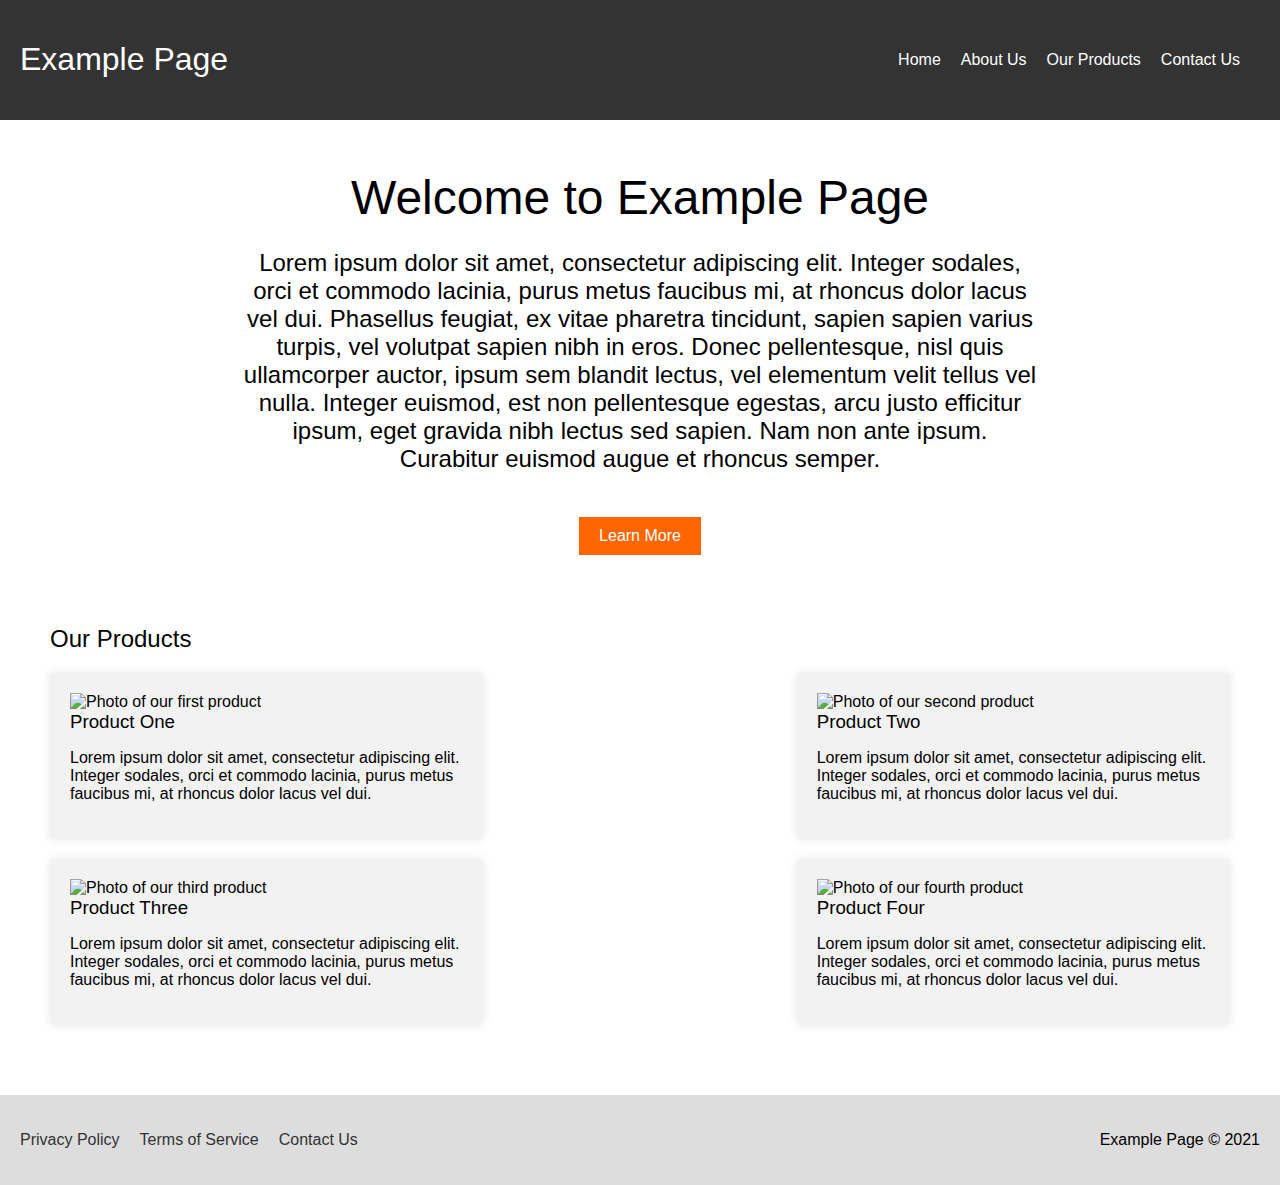
==== index.html @ c1b35490 "Add files via upload" ====
<!DOCTYPE html>
<html lang="en">
  <head>
    <meta charset="UTF-8" />
    <meta
      name="viewport"
      content="width=device-width, initial-scale=1, minimum-scale=1"
    />
    <title>Example Page with Grid System</title>
    <link rel="stylesheet" href="./style.css" />
  </head>
  <body>
    <header>
      <h1>Example Page</h1>
      <nav>
        <button
          class="hamburger"
          aria-label="Show Navigation Menu"
          aria-expanded="false"
          tabindex="0"
        >
          ☰
        </button>
        <!-- Navigation items -->
        <div class="navigation-items" aria-hidden="true">
          <button class="close-btn" aria-label="Hide Navigation Menu">x</button>
          <ul>
            <li><a href="#">Home</a></li>
            <li><a href="#">About Us</a></li>
            <li><a href="#">Our Products</a></li>
            <li><a href="#">Contact Us</a></li>
          </ul>
        </div>
      </nav>
    </header>
    <main>
      <section id="hero">
        <h2>Welcome to Example Page</h2>
        <p>
          Lorem ipsum dolor sit amet, consectetur adipiscing elit. Integer
          sodales, orci et commodo lacinia, purus metus faucibus mi, at rhoncus
          dolor lacus vel dui. Phasellus feugiat, ex vitae pharetra tincidunt,
          sapien sapien varius turpis, vel volutpat sapien nibh in eros. Donec
          pellentesque, nisl quis ullamcorper auctor, ipsum sem blandit lectus,
          vel elementum velit tellus vel nulla. Integer euismod, est non
          pellentesque egestas, arcu justo efficitur ipsum, eget gravida nibh
          lectus sed sapien. Nam non ante ipsum. Curabitur euismod augue et
          rhoncus semper.
        </p>
        <a href="#" class="cta-button">Learn More</a>
      </section>
      <section id="products">
        <h2>Our Products</h2>
        <div class="product-grid-container">
          <div class="product-card">
            <img src="product-one.jpg" alt="Photo of our first product" />
            <h3>Product One</h3>
            <p>
              Lorem ipsum dolor sit amet, consectetur adipiscing elit. Integer
              sodales, orci et commodo lacinia, purus metus faucibus mi, at
              rhoncus dolor lacus vel dui.
            </p>
          </div>
          <div class="product-card">
            <img src="product-two.jpg" alt="Photo of our second product" />
            <h3>Product Two</h3>
            <p>
              Lorem ipsum dolor sit amet, consectetur adipiscing elit. Integer
              sodales, orci et commodo lacinia, purus metus faucibus mi, at
              rhoncus dolor lacus vel dui.
            </p>
          </div>
          <div class="product-card">
            <img src="product-three.jpg" alt="Photo of our third product" />
            <h3>Product Three</h3>
            <p>
              Lorem ipsum dolor sit amet, consectetur adipiscing elit. Integer
              sodales, orci et commodo lacinia, purus metus faucibus mi, at
              rhoncus dolor lacus vel dui.
            </p>
          </div>
          <div class="product-card">
            <img src="product-four.jpg" alt="Photo of our fourth product" />
            <h3>Product Four</h3>
            <p>
              Lorem ipsum dolor sit amet, consectetur adipiscing elit. Integer
              sodales, orci et commodo lacinia, purus metus faucibus mi, at
              rhoncus dolor lacus vel dui.
            </p>
          </div>
        </div>
      </section>
    </main>
    <footer>
      <ul>
        <li><a href="#">Privacy Policy</a></li>
        <li><a href="#">Terms of Service</a></li>
        <li><a href="#">Contact Us</a></li>
      </ul>
      <p>Example Page &copy; 2021</p>
    </footer>
    <script src="./script.js"></script>
  </body>
</html>
---- style.css ----
body {
  font-family: Arial, sans-serif;
  margin: 0;
}

button {
  display: flex;
  cursor: pointer;
  height: 25px;
  width: 25px;
  background: transparent;
  border: unset;
  color: #fff;
  font-size: 2em;
  align-items: center;
  justify-content: center;
  transition: margin 0.4s linear;
}

.close-btn {
  display: none;
}

header {
  background-color: #333;
  color: white;
  display: flex;
  flex-direction: row;
  justify-content: space-between;
  align-items: center;
  padding: 20px;
  position: relative;
}

.navigation-items {
  align-items: center;
}

.navigation-items[aria-hidden="false"] {
  flex-direction: column;
  align-items: flex-end;
  position: fixed;
  right: 0;
  top: 0;
  height: 100vh;
  background-color: #333;
  padding: 0 20px 0 40px;
  z-index: 99;
  opacity: 1;
  margin-right: 0;
  transition: margin 0.5s ease-in-out;
}

nav ul {
  list-style: none;
  margin: 0;
  padding: 0;
  display: flex;
  flex-direction: row;
}

nav li {
  margin-right: 20px;
}

nav a {
  color: white;
  text-decoration: none;
}

h1,
h2,
h3 {
  font-weight: normal;
}

#hero {
  background-image: url("hero-image.jpg");
  background-size: cover;
  background-position: center;
  display: flex;
  flex-direction: column;
  justify-content: flex-start;
  align-items: center;
  margin-top: 50px;
}

.hamburger {
  position: absolute;
  top: calc(50% - 12.5px);
  right: 12px;
  display: none;
}

#hero h2 {
  font-size: 48px;
  margin: 0;
  text-align: center;
}

#hero p {
  font-size: 24px;
  max-width: 800px;
  text-align: center;
}

.cta-button {
  background-color: #ff6600;
  border: none;
  color: white;
  font-size: 16px;
  padding: 10px 20px;
  margin-top: 20px;
  text-decoration: none;
}

#about {
  display: flex;
  flex-direction: row;
  justify-content: space-between;
  align-items: center;
  margin: 50px 0;
  padding: 0 50px;
}

#about img {
  width: 50%;
  height: auto;
}

#products {
  display: flex;
  flex-direction: column;
  align-items: flex-start;
  margin: 50px 0;
  padding: 0 50px;
}

#products li {
  flex-basis: 30%;
  margin-bottom: 50px;
}

#products h3 {
  margin: 0;
}

#products img {
  width: 100%;
  height: auto;
}

#contact {
  display: flex;
  flex-direction: column;
  justify-content: center;
  align-items: center;
  margin: 50px 0;
  padding: 0 50px;
}

form {
  display: flex;
  flex-direction: column;
  align-items: flex-start;
  width: 100%;
}

form label {
  font-size: 18px;
  margin-bottom: 10px;
}

form input,
form textarea {
  font-size: 16px;
  padding: 10px;
  margin-bottom: 20px;
  width: 100%;
  border: 1px solid #ccc;
  border-radius: 4px;
}

form input:focus,
form textarea:focus {
  outline: none;
  border-color: #ff6600;
}

button[type="submit"] {
  background-color: #ff6600;
  border: none;
  color: white;
  font-size: 16px;
  padding: 10px 20px;
  margin-top: 20px;
  text-decoration: none;
  cursor: pointer;
}

footer {
  background-color: #ddd;
  display: flex;
  flex-direction: row;
  justify-content: space-between;
  align-items: center;
  padding: 20px;
}

footer ul {
  list-style: none;
  margin: 0;
  padding: 0;
  display: flex;
  flex-direction: row;
}

footer li {
  margin-right: 20px;
}

footer a {
  color: #333;
  text-decoration: none;
}

.product-grid-container {
  display: flex;
  flex-wrap: wrap;
  justify-content: space-between;
}

.product-card {
  flex-basis: calc(33.33%);
  margin-bottom: 20px;
  padding: 20px;
  background-color: #f2f2f2;
  border-radius: 4px;
  box-shadow: 0 0 10px rgba(0, 0, 0, 0.1);
}

@media screen and (max-width: 768px) {
  .product-card {
    flex-basis: 100%;
  }

  .navigation-items[aria-hidden="true"] {
    opacity: 0;
    margin-right: -100%;
  }

  .navigation-items[aria-hidden="true"] ul {
    display: none;
  }

  .navigation-items[aria-hidden="false"] button {
    display: block;
  }

  .navigation-items[aria-hidden="false"] ul {
    display: flex;
  }

  .close-btn {
    top: 50px;
    position: absolute;
    right: 20px;
  }

  .hamburger {
    display: flex;
  }

  nav ul {
    display: flex;
    flex-direction: column;
    align-items: flex-end;
    margin-top: 150px;
    font-size: 2em;
  }

  nav ul li {
    margin-top: 20px;
    margin-right: 0px;
  }
}
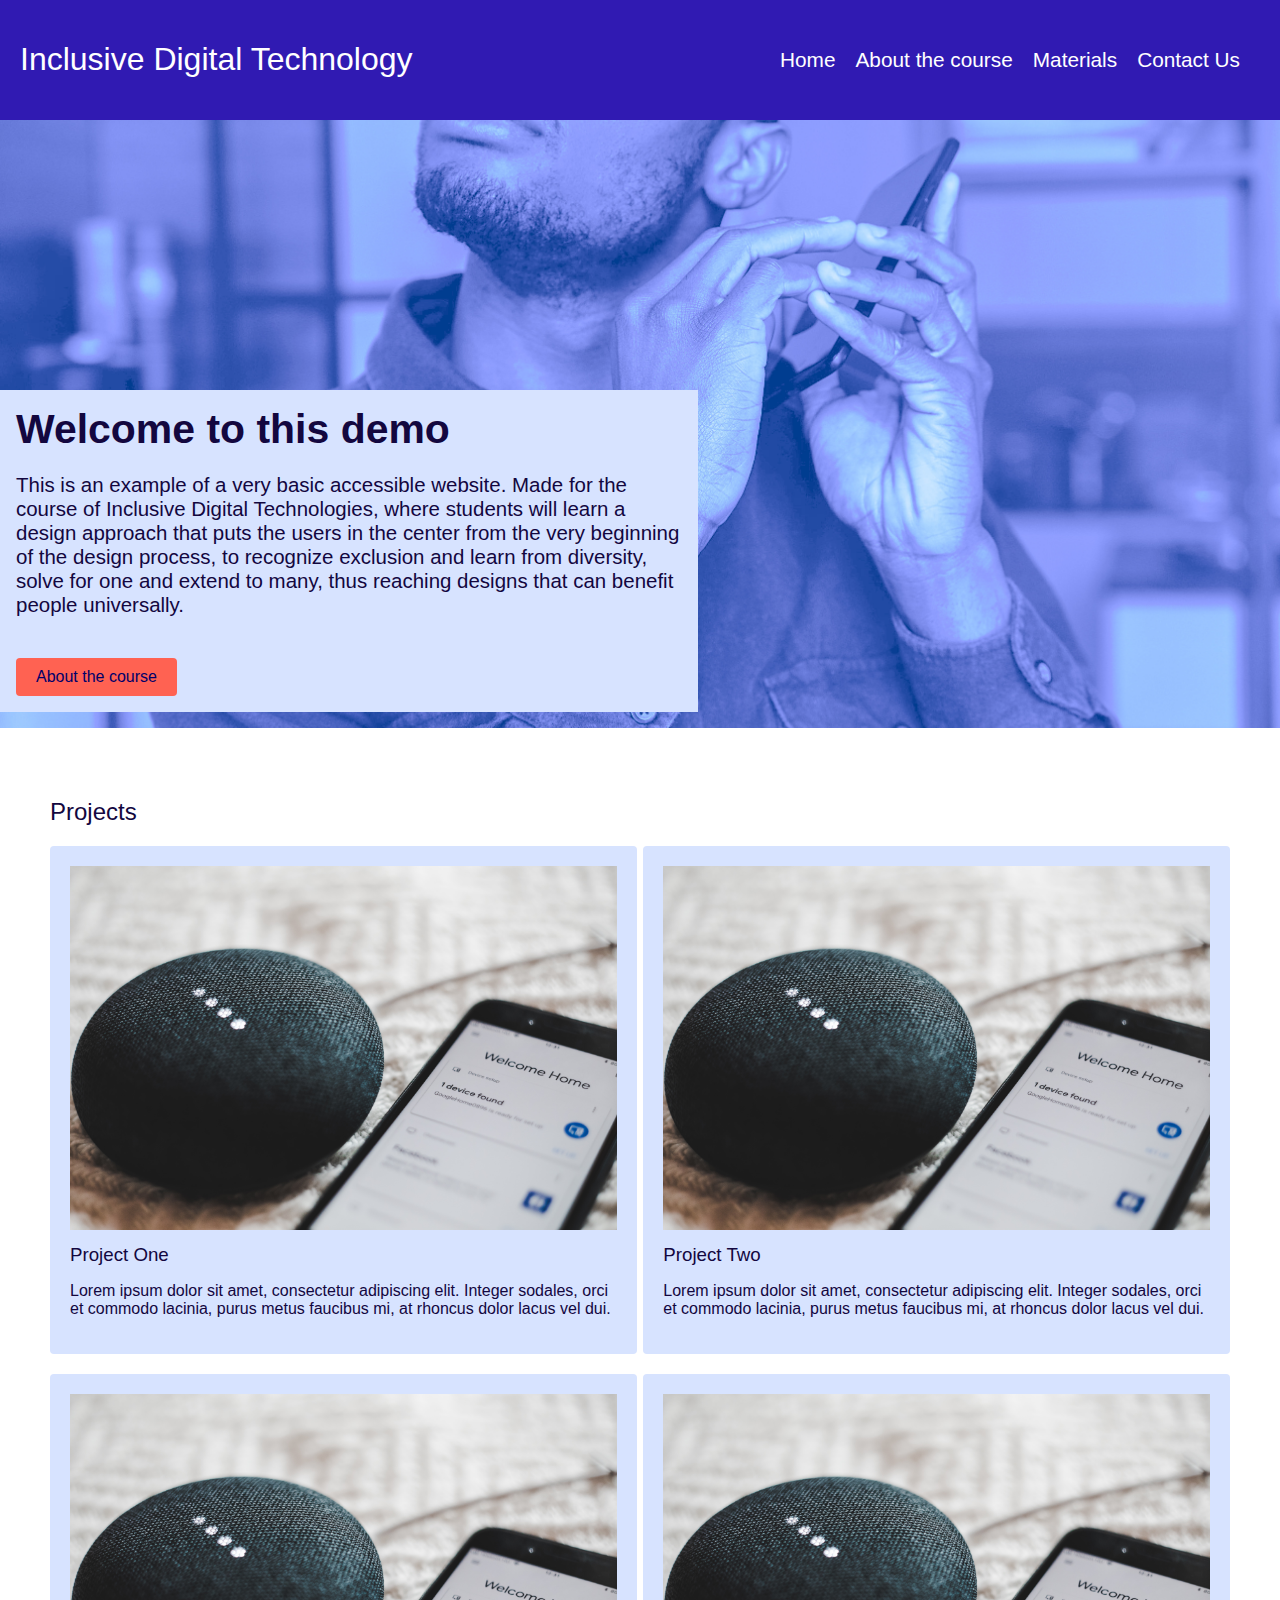
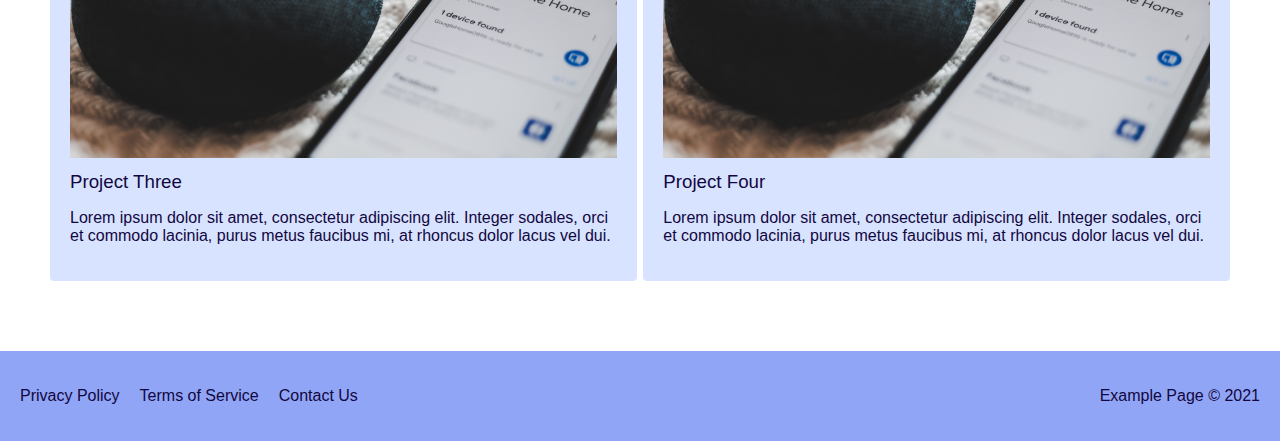
==== commit 5f5a26bf: "Add files via upload" ====
--- a/index.html
+++ b/index.html
@@ -6,82 +6,83 @@
       name="viewport"
       content="width=device-width, initial-scale=1, minimum-scale=1"
     />
-    <title>Example Page with Grid System</title>
+    <title>Inclusive Digital Technology</title>
     <link rel="stylesheet" href="./style.css" />
   </head>
   <body>
     <header>
-      <h1>Example Page</h1>
-      <nav>
-        <button
+      <div id="skip-link">
+        <a href="#main">Skip to main content</a>
+      </div>
+
+      <div id="header-container" >
+        <h1>Inclusive Digital Technology</h1>
+        <nav>
+          <button
           class="hamburger"
           aria-label="Show Navigation Menu"
           aria-expanded="false"
           tabindex="0"
-        >
-          ☰
-        </button>
+          >
+            ☰
+          </button>
         <!-- Navigation items -->
-        <div class="navigation-items" aria-hidden="true">
+        
+        <div class="navigation-items">
           <button class="close-btn" aria-label="Hide Navigation Menu">x</button>
           <ul>
-            <li><a href="#">Home</a></li>
-            <li><a href="#">About Us</a></li>
-            <li><a href="#">Our Products</a></li>
-            <li><a href="#">Contact Us</a></li>
+            <li><a href="index.html">Home</a></li>
+            <li><a href="About-the-course.html">About the course</a></li>
+            <li><a href="Materials.html">Materials</a></li>
+            <li><a href="Contact-us.html">Contact Us</a></li>
           </ul>
         </div>
       </nav>
+    </div>
     </header>
-    <main>
+    <main id="main">
       <section id="hero">
-        <h2>Welcome to Example Page</h2>
-        <p>
-          Lorem ipsum dolor sit amet, consectetur adipiscing elit. Integer
-          sodales, orci et commodo lacinia, purus metus faucibus mi, at rhoncus
-          dolor lacus vel dui. Phasellus feugiat, ex vitae pharetra tincidunt,
-          sapien sapien varius turpis, vel volutpat sapien nibh in eros. Donec
-          pellentesque, nisl quis ullamcorper auctor, ipsum sem blandit lectus,
-          vel elementum velit tellus vel nulla. Integer euismod, est non
-          pellentesque egestas, arcu justo efficitur ipsum, eget gravida nibh
-          lectus sed sapien. Nam non ante ipsum. Curabitur euismod augue et
-          rhoncus semper.
-        </p>
-        <a href="#" class="cta-button">Learn More</a>
+        <div>
+             <h2><strong>Welcome to this demo</strong></h2>
+              <p>
+                This is an example of a very basic accessible website. Made for the course of Inclusive Digital Technologies, where students will learn a design approach that puts the users in the center from the very beginning of the design process, to recognize exclusion and learn from diversity, solve for one and extend to many, thus reaching designs that can benefit people universally.
+              </p>
+              <a href="About-the-course.html" class="cta-button">About the course</a>
+         </div>       
       </section>
-      <section id="products">
-        <h2>Our Products</h2>
-        <div class="product-grid-container">
-          <div class="product-card">
-            <img src="product-one.jpg" alt="Photo of our first product" />
-            <h3>Product One</h3>
+      <section id="projects">
+        <h2>Projects</h2>
+        <div class="project-grid-container">
+          <div class="project-card">
+            <img src="assets/project_placeholder.jpg" alt="Photo of our first project" />
+            <h3>Project One</h3>
             <p>
               Lorem ipsum dolor sit amet, consectetur adipiscing elit. Integer
               sodales, orci et commodo lacinia, purus metus faucibus mi, at
               rhoncus dolor lacus vel dui.
             </p>
           </div>
-          <div class="product-card">
-            <img src="product-two.jpg" alt="Photo of our second product" />
-            <h3>Product Two</h3>
+          <div class="project-card">
+            <img src="assets/project_placeholder.jpg" alt="Photo of our second project" />
+            <h3>Project Two</h3>
             <p>
               Lorem ipsum dolor sit amet, consectetur adipiscing elit. Integer
               sodales, orci et commodo lacinia, purus metus faucibus mi, at
               rhoncus dolor lacus vel dui.
             </p>
           </div>
-          <div class="product-card">
-            <img src="product-three.jpg" alt="Photo of our third product" />
-            <h3>Product Three</h3>
+          <div class="project-card">
+            <img src="assets/project_placeholder.jpg" alt="Photo of our third project" />
+            <h3>Project Three</h3>
             <p>
               Lorem ipsum dolor sit amet, consectetur adipiscing elit. Integer
               sodales, orci et commodo lacinia, purus metus faucibus mi, at
               rhoncus dolor lacus vel dui.
             </p>
           </div>
-          <div class="product-card">
-            <img src="product-four.jpg" alt="Photo of our fourth product" />
-            <h3>Product Four</h3>
+          <div class="project-card">
+            <img src="assets/project_placeholder.jpg" alt="Photo of our fourth project" />
+            <h3>Project Four</h3>
             <p>
               Lorem ipsum dolor sit amet, consectetur adipiscing elit. Integer
               sodales, orci et commodo lacinia, purus metus faucibus mi, at
@@ -102,3 +103,4 @@
     <script src="./script.js"></script>
   </body>
 </html>
+
--- a/style.css
+++ b/style.css
@@ -1,6 +1,7 @@
 body {
   font-family: Arial, sans-serif;
   margin: 0;
+  color: #13073F;
 }
 
 button {
@@ -21,9 +22,29 @@
   display: none;
 }
 
-header {
-  background-color: #333;
-  color: white;
+#skip-link a {
+  background-color: #000069;
+  color: white;
+  width: 10em;
+  padding: 0.5em;
+  text-align: center;
+  margin: 0 0 1em;
+  /* visibly hidden (positioned off-screen) by default */
+  position: absolute;
+  top: -40px;
+  left: 0px;
+}
+#skip-link a:focus { 
+  /* move into visible focus */
+  top: 0.1em;   
+  left: 1em;
+}
+
+header{
+  background-color: #301ab2 ;
+  color: white;
+}
+#header-container {
   display: flex;
   flex-direction: row;
   justify-content: space-between;
@@ -34,6 +55,7 @@
 
 .navigation-items {
   align-items: center;
+  font-size: 1.3em;
 }
 
 .navigation-items[aria-hidden="false"] {
@@ -43,7 +65,7 @@
   right: 0;
   top: 0;
   height: 100vh;
-  background-color: #333;
+  background-color: #301ab2 ;
   padding: 0 20px 0 40px;
   z-index: 99;
   opacity: 1;
@@ -74,17 +96,6 @@
   font-weight: normal;
 }
 
-#hero {
-  background-image: url("hero-image.jpg");
-  background-size: cover;
-  background-position: center;
-  display: flex;
-  flex-direction: column;
-  justify-content: flex-start;
-  align-items: center;
-  margin-top: 50px;
-}
-
 .hamburger {
   position: absolute;
   top: calc(50% - 12.5px);
@@ -92,26 +103,59 @@
   display: none;
 }
 
+#hero {
+  background-image: url("assets/hero-image.jpg");
+  background-size: cover;
+  background-position: center;
+  display: flex;
+  flex-direction: column;
+  justify-content: flex-end;
+  align-items: flex-start;
+  margin-top: 0px;
+  padding-top: 2em;
+  padding-bottom: 1em;
+  height: 35em;
+}
+
+
 #hero h2 {
-  font-size: 48px;
-  margin: 0;
-  text-align: center;
+  font-size: 3.2vw;
+  margin: 0;
+  text-align: left;
 }
 
 #hero p {
-  font-size: 24px;
+  font-size: 1.6vw;
   max-width: 800px;
-  text-align: center;
-}
+  text-align: left;
+}
+
+#hero img {
+  width: 100%
+}
+
+#hero div {
+  align-self: baseline;
+  padding: 1em;
+  background-color: #D7E3FF ;
+  display: block;
+  margin-top: 2em;
+  display: flex;
+  flex-direction: column;
+  justify-content: flex-start;
+  align-items: flex-start;
+  width: 52%;
+  }
 
 .cta-button {
-  background-color: #ff6600;
+  background-color: #FF6252;
   border: none;
-  color: white;
+  color: #000069;
   font-size: 16px;
   padding: 10px 20px;
   margin-top: 20px;
   text-decoration: none;
+  border-radius: 4px;
 }
 
 #about {
@@ -128,7 +172,7 @@
   height: auto;
 }
 
-#products {
+#projects {
   display: flex;
   flex-direction: column;
   align-items: flex-start;
@@ -136,16 +180,17 @@
   padding: 0 50px;
 }
 
-#products li {
+#projects li {
   flex-basis: 30%;
   margin-bottom: 50px;
 }
 
-#products h3 {
-  margin: 0;
-}
-
-#products img {
+#projects h3 {
+  margin: 0;
+  margin-top: 0.5em;
+}
+
+#projects img {
   width: 100%;
   height: auto;
 }
@@ -158,6 +203,7 @@
   margin: 50px 0;
   padding: 0 50px;
 }
+
 
 form {
   display: flex;
@@ -199,7 +245,7 @@
 }
 
 footer {
-  background-color: #ddd;
+  background-color: #90A5F6;
   display: flex;
   flex-direction: row;
   justify-content: space-between;
@@ -220,44 +266,71 @@
 }
 
 footer a {
-  color: #333;
+  color: #13073F  ;
   text-decoration: none;
 }
 
-.product-grid-container {
+.project-grid-container {
   display: flex;
   flex-wrap: wrap;
   justify-content: space-between;
 }
 
-.product-card {
-  flex-basis: calc(33.33%);
+.project-card {
+  flex-basis: calc(46.33%);
   margin-bottom: 20px;
   padding: 20px;
-  background-color: #f2f2f2;
+  background-color: #D7E3FF;
   border-radius: 4px;
-  box-shadow: 0 0 10px rgba(0, 0, 0, 0.1);
+  /*box-shadow: 0 0 10px rgba(0, 0, 0, 0.1);*/
 }
 
 @media screen and (max-width: 768px) {
-  .product-card {
+
+  #hero div {
+    width: 90%;
+  }
+  #hero h2 {
+    font-size: 48px;
+  }
+
+  #hero p {
+    font-size: 24px;
+  }
+
+  .project-card {
     flex-basis: 100%;
   }
 
-  .navigation-items[aria-hidden="true"] {
+    .navigation-items {
     opacity: 0;
     margin-right: -100%;
   }
 
-  .navigation-items[aria-hidden="true"] ul {
+  .navigation-items ul {
     display: none;
   }
 
-  .navigation-items[aria-hidden="false"] button {
+  .navigation-items.drawer {
+    flex-direction: column;
+    align-items: flex-end;
+    position: fixed;
+    right: 0;
+    top: 0;
+    height: 100vh;
+    background-color: #333;
+    padding: 0 20px 0 40px;
+    z-index: 99;
+    opacity: 1;
+    margin-right: 0;
+    transition: margin 0.5s ease-in-out;
+  }  
+
+  .navigation-items.drawer button {
     display: block;
   }
 
-  .navigation-items[aria-hidden="false"] ul {
+  .navigation-items.drawer ul {
     display: flex;
   }
 
@@ -283,5 +356,34 @@
     margin-top: 20px;
     margin-right: 0px;
   }
-}
-
+
+
+}
+
+header :focus,
+main :focus,
+form :focus {
+  border-radius: 2px;
+  outline: 2px solid white !important;
+  background-color: #000069;
+  color: white;
+}
+
+footer :focus {
+  border-radius: 2px;
+  outline: 2px solid white !important;
+  background-color: #000069;
+  color: white;
+  padding: 0.2em;  
+}
+
+header a:focus{
+    padding: .2em;
+}
+
+.cta-button:hover {
+  border-radius: 2px;
+  outline: 2px solid white !important;
+  background-color: #000069;
+  color: white;
+}
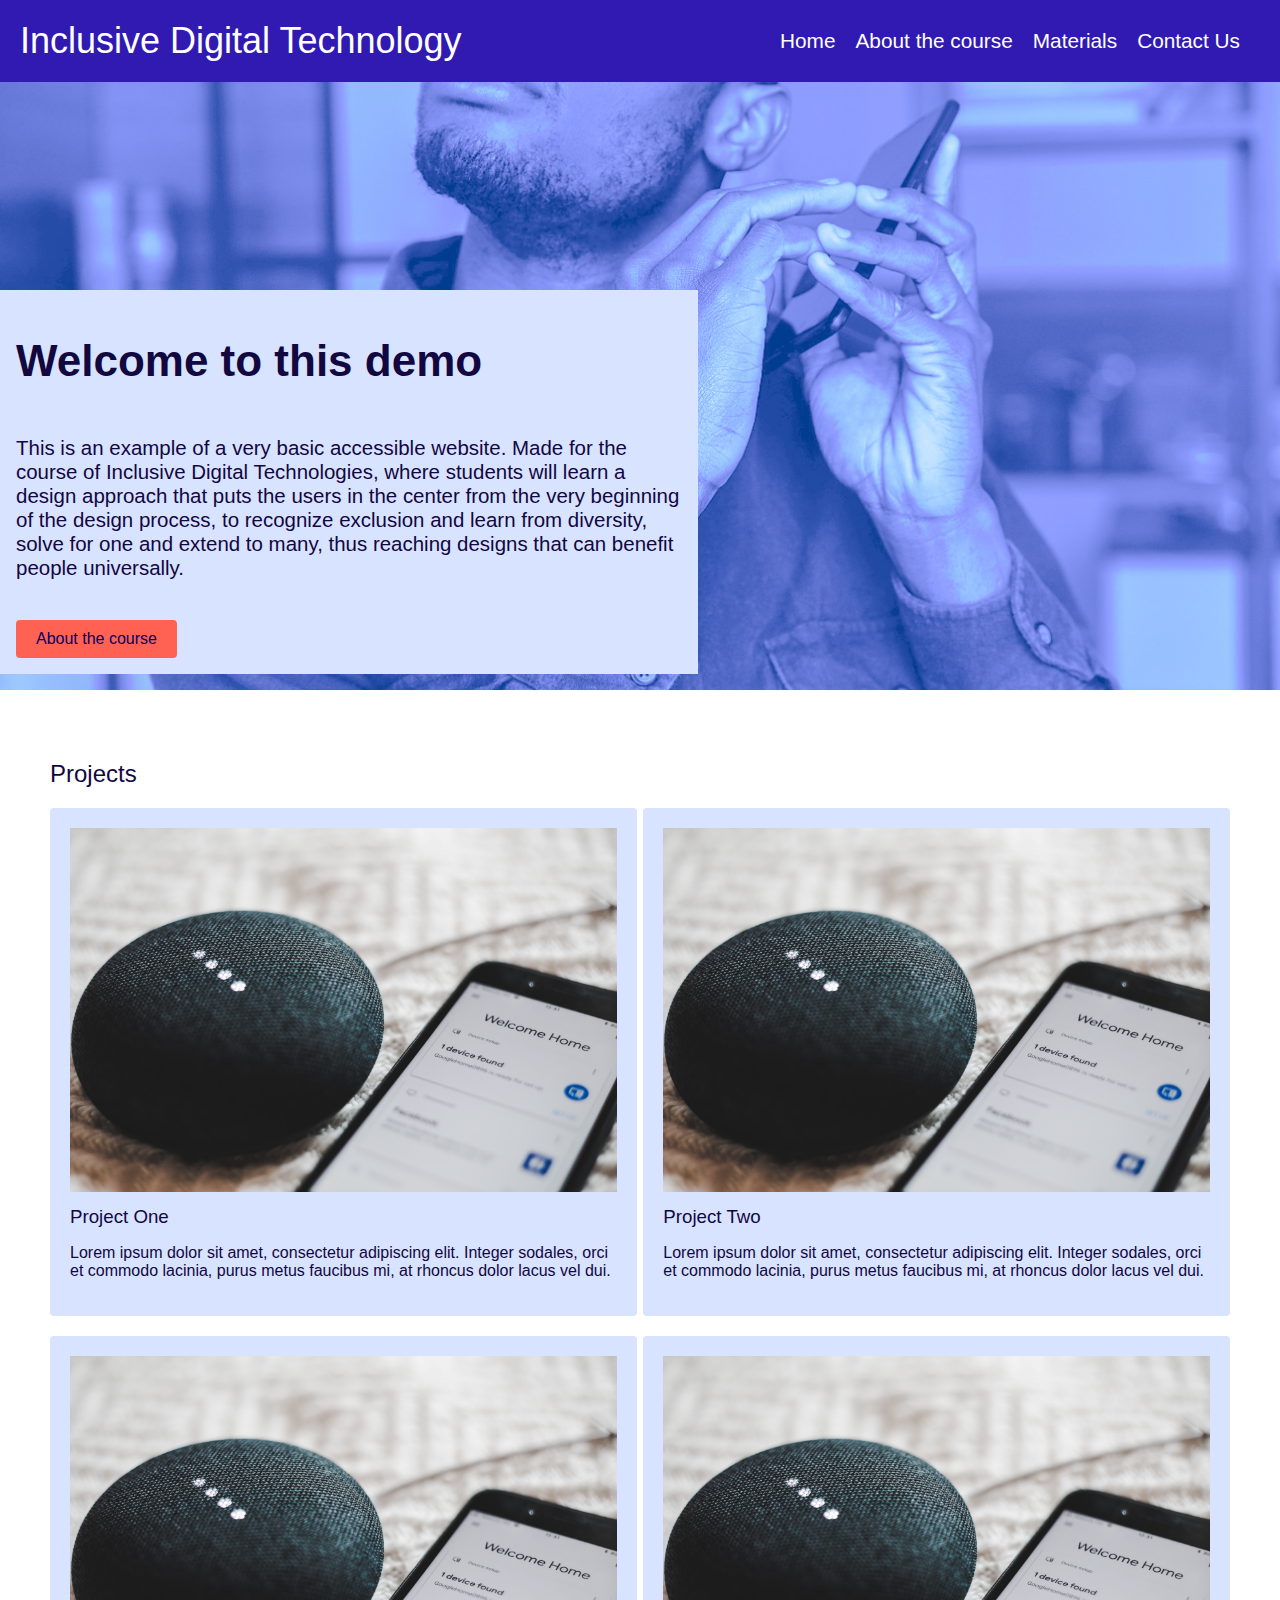
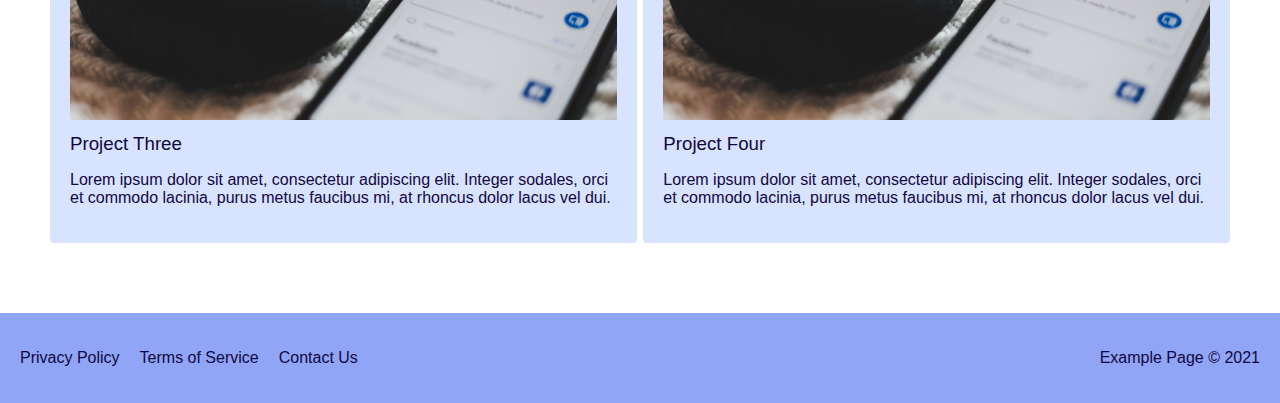
==== commit 69f90d8a: "Add files via upload" ====
--- a/index.html
+++ b/index.html
@@ -1,106 +1,106 @@
-<!DOCTYPE html>
-<html lang="en">
-  <head>
-    <meta charset="UTF-8" />
-    <meta
-      name="viewport"
-      content="width=device-width, initial-scale=1, minimum-scale=1"
-    />
-    <title>Inclusive Digital Technology</title>
-    <link rel="stylesheet" href="./style.css" />
-  </head>
-  <body>
-    <header>
-      <div id="skip-link">
-        <a href="#main">Skip to main content</a>
-      </div>
-
-      <div id="header-container" >
-        <h1>Inclusive Digital Technology</h1>
-        <nav>
-          <button
-          class="hamburger"
-          aria-label="Show Navigation Menu"
-          aria-expanded="false"
-          tabindex="0"
-          >
-            ☰
-          </button>
-        <!-- Navigation items -->
-        
-        <div class="navigation-items">
-          <button class="close-btn" aria-label="Hide Navigation Menu">x</button>
-          <ul>
-            <li><a href="index.html">Home</a></li>
-            <li><a href="About-the-course.html">About the course</a></li>
-            <li><a href="Materials.html">Materials</a></li>
-            <li><a href="Contact-us.html">Contact Us</a></li>
-          </ul>
-        </div>
-      </nav>
-    </div>
-    </header>
-    <main id="main">
-      <section id="hero">
-        <div>
-             <h2><strong>Welcome to this demo</strong></h2>
-              <p>
-                This is an example of a very basic accessible website. Made for the course of Inclusive Digital Technologies, where students will learn a design approach that puts the users in the center from the very beginning of the design process, to recognize exclusion and learn from diversity, solve for one and extend to many, thus reaching designs that can benefit people universally.
-              </p>
-              <a href="About-the-course.html" class="cta-button">About the course</a>
-         </div>       
-      </section>
-      <section id="projects">
-        <h2>Projects</h2>
-        <div class="project-grid-container">
-          <div class="project-card">
-            <img src="assets/project_placeholder.jpg" alt="Photo of our first project" />
-            <h3>Project One</h3>
-            <p>
-              Lorem ipsum dolor sit amet, consectetur adipiscing elit. Integer
-              sodales, orci et commodo lacinia, purus metus faucibus mi, at
-              rhoncus dolor lacus vel dui.
-            </p>
-          </div>
-          <div class="project-card">
-            <img src="assets/project_placeholder.jpg" alt="Photo of our second project" />
-            <h3>Project Two</h3>
-            <p>
-              Lorem ipsum dolor sit amet, consectetur adipiscing elit. Integer
-              sodales, orci et commodo lacinia, purus metus faucibus mi, at
-              rhoncus dolor lacus vel dui.
-            </p>
-          </div>
-          <div class="project-card">
-            <img src="assets/project_placeholder.jpg" alt="Photo of our third project" />
-            <h3>Project Three</h3>
-            <p>
-              Lorem ipsum dolor sit amet, consectetur adipiscing elit. Integer
-              sodales, orci et commodo lacinia, purus metus faucibus mi, at
-              rhoncus dolor lacus vel dui.
-            </p>
-          </div>
-          <div class="project-card">
-            <img src="assets/project_placeholder.jpg" alt="Photo of our fourth project" />
-            <h3>Project Four</h3>
-            <p>
-              Lorem ipsum dolor sit amet, consectetur adipiscing elit. Integer
-              sodales, orci et commodo lacinia, purus metus faucibus mi, at
-              rhoncus dolor lacus vel dui.
-            </p>
-          </div>
-        </div>
-      </section>
-    </main>
-    <footer>
-      <ul>
-        <li><a href="#">Privacy Policy</a></li>
-        <li><a href="#">Terms of Service</a></li>
-        <li><a href="#">Contact Us</a></li>
-      </ul>
-      <p>Example Page &copy; 2021</p>
-    </footer>
-    <script src="./script.js"></script>
-  </body>
-</html>
-
+<!DOCTYPE html>
+<html lang="en">
+  <head>
+    <meta charset="UTF-8" />
+    <meta
+      name="viewport"
+      content="width=device-width, initial-scale=1, minimum-scale=1"
+    />
+    <title>Inclusive Digital Technology</title>
+    <link rel="stylesheet" href="./style.css" />
+  </head>
+  <body>
+    <header>
+      <div id="skip-link">
+        <a href="#main">Skip to main content</a>
+      </div>
+
+      <div id="header-container" >
+        <span id="site-logo">Inclusive Digital Technology</span>
+        <nav>
+          <button
+          class="hamburger"
+          aria-label="Show Navigation Menu"
+          aria-expanded="false"
+          tabindex="0"
+          >
+            ☰
+          </button>
+        <!-- Navigation items -->
+        
+        <div class="navigation-items">
+          <button class="close-btn" aria-label="Hide Navigation Menu">x</button>
+          <ul>
+            <li><a href="index.html">Home</a></li>
+            <li><a href="About-the-course.html">About the course</a></li>
+            <li><a href="Materials.html">Materials</a></li>
+            <li><a href="Contact-us.html">Contact Us</a></li>
+          </ul>
+        </div>
+      </nav>
+    </div>
+    </header>
+    <main id="main">
+      <section id="hero">
+        <div>
+             <h1><strong>Welcome to this demo</strong></h1>
+              <p>
+                This is an example of a very basic accessible website. Made for the course of Inclusive Digital Technologies, where students will learn a design approach that puts the users in the center from the very beginning of the design process, to recognize exclusion and learn from diversity, solve for one and extend to many, thus reaching designs that can benefit people universally.
+              </p>
+              <a href="About-the-course.html" class="cta-button">About the course</a>
+         </div>       
+      </section>
+      <section id="projects">
+        <h2>Projects</h2>
+        <div class="project-grid-container">
+          <div class="project-card">
+            <img src="assets/project_placeholder.jpg" alt="Photo of our first project" />
+            <h3>Project One</h3>
+            <p>
+              Lorem ipsum dolor sit amet, consectetur adipiscing elit. Integer
+              sodales, orci et commodo lacinia, purus metus faucibus mi, at
+              rhoncus dolor lacus vel dui.
+            </p>
+          </div>
+          <div class="project-card">
+            <img src="assets/project_placeholder.jpg" alt="Photo of our second project" />
+            <h3>Project Two</h3>
+            <p>
+              Lorem ipsum dolor sit amet, consectetur adipiscing elit. Integer
+              sodales, orci et commodo lacinia, purus metus faucibus mi, at
+              rhoncus dolor lacus vel dui.
+            </p>
+          </div>
+          <div class="project-card">
+            <img src="assets/project_placeholder.jpg" alt="Photo of our third project" />
+            <h3>Project Three</h3>
+            <p>
+              Lorem ipsum dolor sit amet, consectetur adipiscing elit. Integer
+              sodales, orci et commodo lacinia, purus metus faucibus mi, at
+              rhoncus dolor lacus vel dui.
+            </p>
+          </div>
+          <div class="project-card">
+            <img src="assets/project_placeholder.jpg" alt="Photo of our fourth project" />
+            <h3>Project Four</h3>
+            <p>
+              Lorem ipsum dolor sit amet, consectetur adipiscing elit. Integer
+              sodales, orci et commodo lacinia, purus metus faucibus mi, at
+              rhoncus dolor lacus vel dui.
+            </p>
+          </div>
+        </div>
+      </section>
+    </main>
+    <footer>
+      <ul>
+        <li><a href="#">Privacy Policy</a></li>
+        <li><a href="#">Terms of Service</a></li>
+        <li><a href="#">Contact Us</a></li>
+      </ul>
+      <p>Example Page &copy; 2021</p>
+    </footer>
+    <script src="./script.js"></script>
+  </body>
+</html>
+
--- a/style.css
+++ b/style.css
@@ -1,389 +1,395 @@
-body {
-  font-family: Arial, sans-serif;
-  margin: 0;
-  color: #13073F;
-}
-
-button {
-  display: flex;
-  cursor: pointer;
-  height: 25px;
-  width: 25px;
-  background: transparent;
-  border: unset;
-  color: #fff;
-  font-size: 2em;
-  align-items: center;
-  justify-content: center;
-  transition: margin 0.4s linear;
-}
-
-.close-btn {
-  display: none;
-}
-
-#skip-link a {
-  background-color: #000069;
-  color: white;
-  width: 10em;
-  padding: 0.5em;
-  text-align: center;
-  margin: 0 0 1em;
-  /* visibly hidden (positioned off-screen) by default */
-  position: absolute;
-  top: -40px;
-  left: 0px;
-}
-#skip-link a:focus { 
-  /* move into visible focus */
-  top: 0.1em;   
-  left: 1em;
-}
-
-header{
-  background-color: #301ab2 ;
-  color: white;
-}
-#header-container {
-  display: flex;
-  flex-direction: row;
-  justify-content: space-between;
-  align-items: center;
-  padding: 20px;
-  position: relative;
-}
-
-.navigation-items {
-  align-items: center;
-  font-size: 1.3em;
-}
-
-.navigation-items[aria-hidden="false"] {
-  flex-direction: column;
-  align-items: flex-end;
-  position: fixed;
-  right: 0;
-  top: 0;
-  height: 100vh;
-  background-color: #301ab2 ;
-  padding: 0 20px 0 40px;
-  z-index: 99;
-  opacity: 1;
-  margin-right: 0;
-  transition: margin 0.5s ease-in-out;
-}
-
-nav ul {
-  list-style: none;
-  margin: 0;
-  padding: 0;
-  display: flex;
-  flex-direction: row;
-}
-
-nav li {
-  margin-right: 20px;
-}
-
-nav a {
-  color: white;
-  text-decoration: none;
-}
-
-h1,
-h2,
-h3 {
-  font-weight: normal;
-}
-
-.hamburger {
-  position: absolute;
-  top: calc(50% - 12.5px);
-  right: 12px;
-  display: none;
-}
-
-#hero {
-  background-image: url("assets/hero-image.jpg");
-  background-size: cover;
-  background-position: center;
-  display: flex;
-  flex-direction: column;
-  justify-content: flex-end;
-  align-items: flex-start;
-  margin-top: 0px;
-  padding-top: 2em;
-  padding-bottom: 1em;
-  height: 35em;
-}
-
-
-#hero h2 {
-  font-size: 3.2vw;
-  margin: 0;
-  text-align: left;
-}
-
-#hero p {
-  font-size: 1.6vw;
-  max-width: 800px;
-  text-align: left;
-}
-
-#hero img {
-  width: 100%
-}
-
-#hero div {
-  align-self: baseline;
-  padding: 1em;
-  background-color: #D7E3FF ;
-  display: block;
-  margin-top: 2em;
-  display: flex;
-  flex-direction: column;
-  justify-content: flex-start;
-  align-items: flex-start;
-  width: 52%;
-  }
-
-.cta-button {
-  background-color: #FF6252;
-  border: none;
-  color: #000069;
-  font-size: 16px;
-  padding: 10px 20px;
-  margin-top: 20px;
-  text-decoration: none;
-  border-radius: 4px;
-}
-
-#about {
-  display: flex;
-  flex-direction: row;
-  justify-content: space-between;
-  align-items: center;
-  margin: 50px 0;
-  padding: 0 50px;
-}
-
-#about img {
-  width: 50%;
-  height: auto;
-}
-
-#projects {
-  display: flex;
-  flex-direction: column;
-  align-items: flex-start;
-  margin: 50px 0;
-  padding: 0 50px;
-}
-
-#projects li {
-  flex-basis: 30%;
-  margin-bottom: 50px;
-}
-
-#projects h3 {
-  margin: 0;
-  margin-top: 0.5em;
-}
-
-#projects img {
-  width: 100%;
-  height: auto;
-}
-
-#contact {
-  display: flex;
-  flex-direction: column;
-  justify-content: center;
-  align-items: center;
-  margin: 50px 0;
-  padding: 0 50px;
-}
-
-
-form {
-  display: flex;
-  flex-direction: column;
-  align-items: flex-start;
-  width: 100%;
-}
-
-form label {
-  font-size: 18px;
-  margin-bottom: 10px;
-}
-
-form input,
-form textarea {
-  font-size: 16px;
-  padding: 10px;
-  margin-bottom: 20px;
-  width: 100%;
-  border: 1px solid #ccc;
-  border-radius: 4px;
-}
-
-form input:focus,
-form textarea:focus {
-  outline: none;
-  border-color: #ff6600;
-}
-
-button[type="submit"] {
-  background-color: #ff6600;
-  border: none;
-  color: white;
-  font-size: 16px;
-  padding: 10px 20px;
-  margin-top: 20px;
-  text-decoration: none;
-  cursor: pointer;
-}
-
-footer {
-  background-color: #90A5F6;
-  display: flex;
-  flex-direction: row;
-  justify-content: space-between;
-  align-items: center;
-  padding: 20px;
-}
-
-footer ul {
-  list-style: none;
-  margin: 0;
-  padding: 0;
-  display: flex;
-  flex-direction: row;
-}
-
-footer li {
-  margin-right: 20px;
-}
-
-footer a {
-  color: #13073F  ;
-  text-decoration: none;
-}
-
-.project-grid-container {
-  display: flex;
-  flex-wrap: wrap;
-  justify-content: space-between;
-}
-
-.project-card {
-  flex-basis: calc(46.33%);
-  margin-bottom: 20px;
-  padding: 20px;
-  background-color: #D7E3FF;
-  border-radius: 4px;
-  /*box-shadow: 0 0 10px rgba(0, 0, 0, 0.1);*/
-}
-
-@media screen and (max-width: 768px) {
-
-  #hero div {
-    width: 90%;
-  }
-  #hero h2 {
-    font-size: 48px;
-  }
-
-  #hero p {
-    font-size: 24px;
-  }
-
-  .project-card {
-    flex-basis: 100%;
-  }
-
-    .navigation-items {
-    opacity: 0;
-    margin-right: -100%;
-  }
-
-  .navigation-items ul {
-    display: none;
-  }
-
-  .navigation-items.drawer {
-    flex-direction: column;
-    align-items: flex-end;
-    position: fixed;
-    right: 0;
-    top: 0;
-    height: 100vh;
-    background-color: #333;
-    padding: 0 20px 0 40px;
-    z-index: 99;
-    opacity: 1;
-    margin-right: 0;
-    transition: margin 0.5s ease-in-out;
-  }  
-
-  .navigation-items.drawer button {
-    display: block;
-  }
-
-  .navigation-items.drawer ul {
-    display: flex;
-  }
-
-  .close-btn {
-    top: 50px;
-    position: absolute;
-    right: 20px;
-  }
-
-  .hamburger {
-    display: flex;
-  }
-
-  nav ul {
-    display: flex;
-    flex-direction: column;
-    align-items: flex-end;
-    margin-top: 150px;
-    font-size: 2em;
-  }
-
-  nav ul li {
-    margin-top: 20px;
-    margin-right: 0px;
-  }
-
-
-}
-
-header :focus,
-main :focus,
-form :focus {
-  border-radius: 2px;
-  outline: 2px solid white !important;
-  background-color: #000069;
-  color: white;
-}
-
-footer :focus {
-  border-radius: 2px;
-  outline: 2px solid white !important;
-  background-color: #000069;
-  color: white;
-  padding: 0.2em;  
-}
-
-header a:focus{
-    padding: .2em;
-}
-
-.cta-button:hover {
-  border-radius: 2px;
-  outline: 2px solid white !important;
-  background-color: #000069;
-  color: white;
-}
+body {
+  font-family: Arial, sans-serif;
+  margin: 0;
+  color: #13073F;
+}
+
+#site-logo {
+  font-size: 36px;
+}
+
+button {
+  display: flex;
+  cursor: pointer;
+  height: 25px;
+  width: 25px;
+  background: transparent;
+  border: unset;
+  color: #fff;
+  font-size: 2em;
+  align-items: center;
+  justify-content: center;
+  transition: margin 0.4s linear;
+}
+
+.close-btn {
+  display: none;
+}
+
+#skip-link a {
+  background-color: #000069;
+  color: white;
+  width: 10em;
+  padding: 0.5em;
+  text-align: center;
+  margin: 0 0 1em;
+  /* visibly hidden (positioned off-screen) by default */
+  position: absolute;
+  top: -40px;
+  left: 0px;
+}
+#skip-link a:focus { 
+  /* move into visible focus */
+  top: 0.1em;   
+  left: 1em;
+}
+
+header{
+  background-color: #301ab2 ;
+  color: white;
+}
+#header-container {
+  display: flex;
+  flex-direction: row;
+  justify-content: space-between;
+  align-items: center;
+  padding: 20px;
+  position: relative;
+}
+
+.navigation-items {
+  align-items: center;
+  font-size: 1.3em;
+}
+
+.navigation-items[aria-hidden="false"] {
+  flex-direction: column;
+  align-items: flex-end;
+  position: fixed;
+  right: 0;
+  top: 0;
+  height: 100vh;
+  background-color: #301ab2 ;
+  padding: 0 20px 0 40px;
+  z-index: 99;
+  opacity: 1;
+  margin-right: 0;
+  transition: margin 0.5s ease-in-out;
+}
+
+nav ul {
+  list-style: none;
+  margin: 0;
+  padding: 0;
+  display: flex;
+  flex-direction: row;
+}
+
+nav li {
+  margin-right: 20px;
+}
+
+nav a {
+  color: white;
+  text-decoration: none;
+}
+
+h1,
+h2,
+h3 {
+  font-weight: normal;
+}
+
+h1 {font-size: 44px;}
+
+.hamburger {
+  position: absolute;
+  top: calc(50% - 12.5px);
+  right: 12px;
+  display: none;
+}
+
+#hero {
+  background-image: url("assets/hero-image.jpg");
+  background-size: cover;
+  background-position: center;
+  display: flex;
+  flex-direction: column;
+  justify-content: flex-end;
+  align-items: flex-start;
+  margin-top: 0px;
+  padding-top: 2em;
+  padding-bottom: 1em;
+  height: 35em;
+}
+
+
+#hero h2 {
+  font-size: 3.2vw;
+  margin: 0;
+  text-align: left;
+}
+
+#hero p {
+  font-size: 1.6vw;
+  max-width: 800px;
+  text-align: left;
+}
+
+#hero img {
+  width: 100%
+}
+
+#hero div {
+  align-self: baseline;
+  padding: 1em;
+  background-color: #D7E3FF ;
+  display: block;
+  margin-top: 2em;
+  display: flex;
+  flex-direction: column;
+  justify-content: flex-start;
+  align-items: flex-start;
+  width: 52%;
+  }
+
+.cta-button {
+  background-color: #FF6252;
+  border: none;
+  color: #000069;
+  font-size: 16px;
+  padding: 10px 20px;
+  margin-top: 20px;
+  text-decoration: none;
+  border-radius: 4px;
+}
+
+#about {
+  display: flex;
+  flex-direction: row;
+  justify-content: space-between;
+  align-items: center;
+  margin: 50px 0;
+  padding: 0 50px;
+}
+
+#about img {
+  width: 50%;
+  height: auto;
+}
+
+#projects {
+  display: flex;
+  flex-direction: column;
+  align-items: flex-start;
+  margin: 50px 0;
+  padding: 0 50px;
+}
+
+#projects li {
+  flex-basis: 30%;
+  margin-bottom: 50px;
+}
+
+#projects h3 {
+  margin: 0;
+  margin-top: 0.5em;
+}
+
+#projects img {
+  width: 100%;
+  height: auto;
+}
+
+#contact {
+  display: flex;
+  flex-direction: column;
+  justify-content: center;
+  align-items: center;
+  margin: 50px 0;
+  padding: 0 50px;
+}
+
+
+form {
+  display: flex;
+  flex-direction: column;
+  align-items: flex-start;
+  width: 100%;
+}
+
+form label {
+  font-size: 18px;
+  margin-bottom: 10px;
+}
+
+form input,
+form textarea {
+  font-size: 16px;
+  padding: 10px;
+  margin-bottom: 20px;
+  width: 100%;
+  border: 1px solid #ccc;
+  border-radius: 4px;
+}
+
+form input:focus,
+form textarea:focus {
+  outline: none;
+  border-color: #ff6600;
+}
+
+button[type="submit"] {
+  background-color: #ff6600;
+  border: none;
+  color: white;
+  font-size: 16px;
+  padding: 10px 20px;
+  margin-top: 20px;
+  text-decoration: none;
+  cursor: pointer;
+}
+
+footer {
+  background-color: #90A5F6;
+  display: flex;
+  flex-direction: row;
+  justify-content: space-between;
+  align-items: center;
+  padding: 20px;
+}
+
+footer ul {
+  list-style: none;
+  margin: 0;
+  padding: 0;
+  display: flex;
+  flex-direction: row;
+}
+
+footer li {
+  margin-right: 20px;
+}
+
+footer a {
+  color: #13073F  ;
+  text-decoration: none;
+}
+
+.project-grid-container {
+  display: flex;
+  flex-wrap: wrap;
+  justify-content: space-between;
+}
+
+.project-card {
+  flex-basis: calc(46.33%);
+  margin-bottom: 20px;
+  padding: 20px;
+  background-color: #D7E3FF;
+  border-radius: 4px;
+  /*box-shadow: 0 0 10px rgba(0, 0, 0, 0.1);*/
+}
+
+@media screen and (max-width: 768px) {
+
+  #hero div {
+    width: 90%;
+  }
+  #hero h2 {
+    font-size: 48px;
+  }
+
+  #hero p {
+    font-size: 24px;
+  }
+
+  .project-card {
+    flex-basis: 100%;
+  }
+
+    .navigation-items {
+    opacity: 0;
+    margin-right: -100%;
+  }
+
+  .navigation-items ul {
+    display: none;
+  }
+
+  .navigation-items.drawer {
+    flex-direction: column;
+    align-items: flex-end;
+    position: fixed;
+    right: 0;
+    top: 0;
+    height: 100vh;
+    background-color: #333;
+    padding: 0 20px 0 40px;
+    z-index: 99;
+    opacity: 1;
+    margin-right: 0;
+    transition: margin 0.5s ease-in-out;
+  }  
+
+  .navigation-items.drawer button {
+    display: block;
+  }
+
+  .navigation-items.drawer ul {
+    display: flex;
+  }
+
+  .close-btn {
+    top: 50px;
+    position: absolute;
+    right: 20px;
+  }
+
+  .hamburger {
+    display: flex;
+  }
+
+  nav ul {
+    display: flex;
+    flex-direction: column;
+    align-items: flex-end;
+    margin-top: 150px;
+    font-size: 2em;
+  }
+
+  nav ul li {
+    margin-top: 20px;
+    margin-right: 0px;
+  }
+
+
+}
+
+header :focus,
+main :focus,
+form :focus {
+  border-radius: 2px;
+  outline: 2px solid white !important;
+  background-color: #000069;
+  color: white;
+}
+
+footer :focus {
+  border-radius: 2px;
+  outline: 2px solid white !important;
+  background-color: #000069;
+  color: white;
+  padding: 0.2em;  
+}
+
+header a:focus{
+    padding: .2em;
+}
+
+.cta-button:hover {
+  border-radius: 2px;
+  outline: 2px solid white !important;
+  background-color: #000069;
+  color: white;
+}
